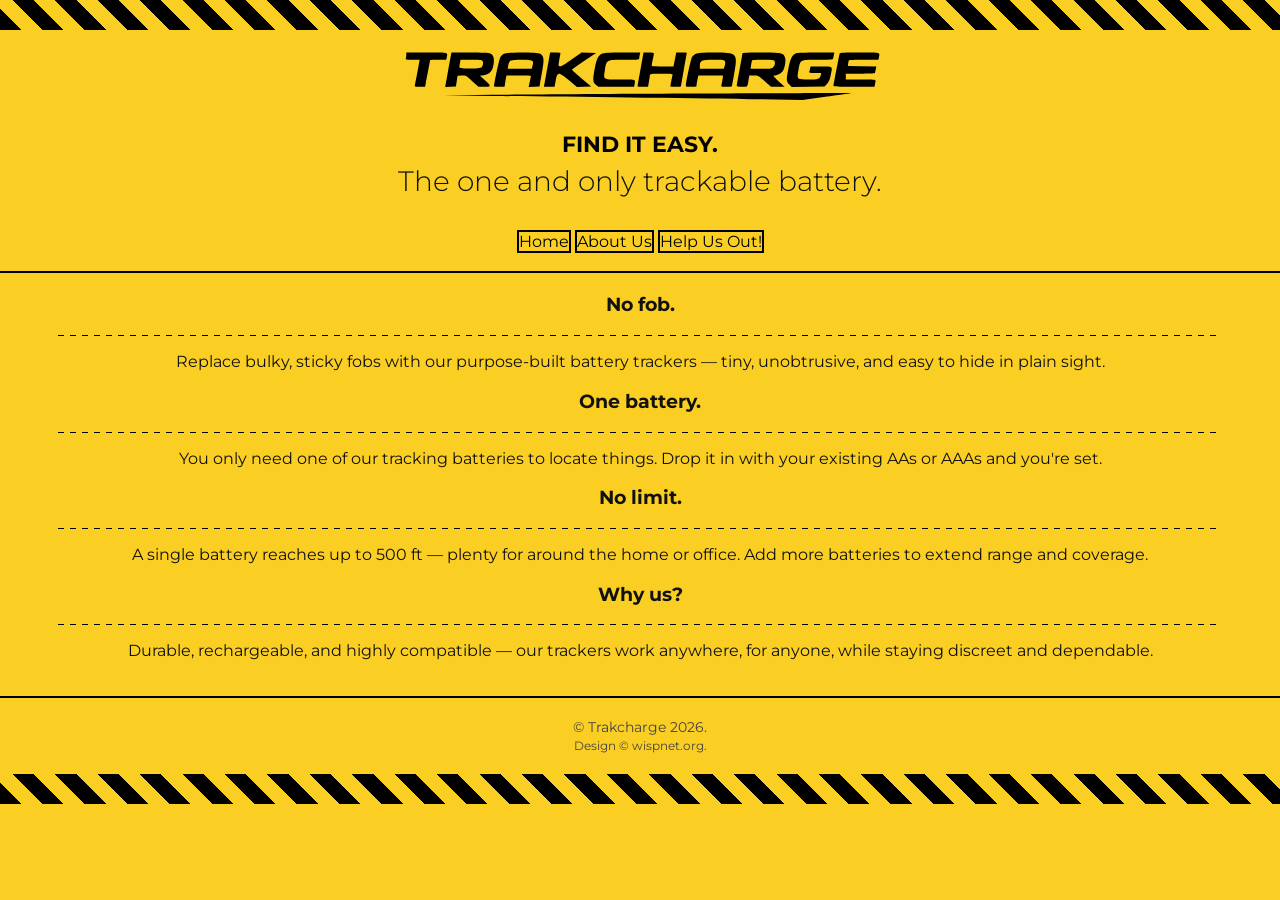
==== index.html @ e23f1473 "Metadata Patch 01" ====
<!DOCTYPE html>
<html lang="en">
<head>

  <title>Trakcharge | Home</title>
  <meta name="description" content="The one and only trackable battery.">
  <meta name="viewport" content="width=device-width, initial-scale=1.0" />
  <link rel="icon" type="image/png" href="./resources/icx/favicon-16x16.png" sizes="16x16" />
  <link rel="icon" type="image/svg+xml" href="./resources/svgl/tcl-bl.svg" />
  <link rel="shortcut icon" href="./resources/icx/favicon.ico" />
  <link rel="apple-touch-icon" sizes="180x180" href="./resources/icx/apple-touch-icon.png" />
  <meta name="apple-mobile-web-app-title" content="Trakcharge | Home" />

<!-- Open Graph for Facebook, LinkedIn, etc. -->
<meta property="og:title" content="Trakcharge | Home" />
<meta property="og:description" content="The one and only trackable battery." />
<meta property="og:image" content="https://trakcharge.com/resources/pngl/tcl-bl.png" />
<meta property="og:url" content="https://trakcharge.com" />
<meta property="og:type" content="website" />

<!-- Twitter Card -->
<meta name="twitter:card" content="summary_large_image" />
<meta name="twitter:title" content="Trakcharge | Home" />
<meta name="twitter:description" content="The one and only trackable battery." />
<meta name="twitter:image" content="https://trakcharge.com/resources/pngl/tcl-bl.png" />



  <link rel="stylesheet" href="./resources/css/aa-uctc.css">
  <link rel="stylesheet" href="./resources/css/ab-uctc.css">
  <link rel="stylesheet" href="./resources/css/fl-uctc.css">
  <link rel="stylesheet" href="./resources/css/ft-uctc.css">
  <link rel="stylesheet" href="./resources/css/hd-uctc.css">
  <link rel="stylesheet" href="./resources/css/nv-uctc.css">
  <link rel="stylesheet" href="https://fonts.googleapis.com/css2?family=Anton&family=Montserrat:wght@300;500;700&display=swap">
  <meta name="viewport" content="width=device-width, initial-scale=1.0">
</head>

  <body>

<div class="main">
<section id="Header" class="header avl">
  <div class="stripe-bar" aria-hidden="true"></div>
    <header>
      <h1 id="title" class="brand">
        <img src="./resources/svgl/tcl-bl.svg" alt="TRAKCHARGE"class="tclog">
      </h1>
      <div class="tagline-strong">FIND IT EASY.</div>
      <p class="tagline">The one and only trackable battery.</p>
    </header>
</section>

  <nav>
    <a href="./index.html">Home</a>
    <a href="./about/index.html">About Us</a>
    <a href="./helpout/index.html">Help Us Out!</a>
  </nav>
<div class="sl"></div>
<section id="mnc">
      <section class="features" aria-label="Key features">
      <article class="feature" aria-labelledby="f1">

        <div class="content">
          <h3 id="f1">No fob.</h3>
          <div class="dl"></div>
          <p>Replace bulky, sticky fobs with our purpose-built battery trackers — tiny, unobtrusive, and easy to hide in plain sight.</p>
          <div class="divider" aria-hidden="true"></div>
        </div>
      </article>

      <article class="feature" aria-labelledby="f2">

        <div class="content">
          <h3 id="f2">One battery.</h3>
          <div class="dl"></div>
          <p>You only need one of our tracking batteries to locate things. Drop it in with your existing AAs or AAAs and you're set.</p>
          <div class="divider" aria-hidden="true"></div>
        </div>
      </article>

      <article class="feature" aria-labelledby="f3">

        <div class="content">
          <h3 id="f3">No limit.</h3>
          <div class="dl"></div>
          <p>A single battery reaches up to 500 ft — plenty for around the home or office. Add more batteries to extend range and coverage.</p>
          <div class="divider" aria-hidden="true"></div>
        </div>
      </article>

      <article class="feature" aria-labelledby="f4">

        <div class="content">
          <h3 id="f4">Why us?</h3>
          <div class="dl"></div>
          <p>Durable, rechargeable, and highly compatible — our trackers work anywhere, for anyone, while staying discreet and dependable.</p>
          <div class="divider" aria-hidden="true"></div>
        </div>
      </article>
    </section>
</section>

</div>

<div class="sl"></div>
<footer>
&copy Trakcharge 2026. <br>
<small>Design &copy wispnet.org.</small>
</footer>
<div class="stripe-bar" aria-hidden="true"></div>
</body>

</html>
---- resources/css/aa-uctc.css ----
/* Trakcharge Main Styles */
/* [Alpha Alpha] */

 :root{
      --yellow:#face23;
      --black:#000000;
      --text:#111;
      --muted: rgba(0,0,0,0.65);
      --max-width:1100px;
    }


body {
            background-color: #face23;
            text-align: center;
            font-family: 'Courier New', Courier, monospace;
            margin: 0;
            padding: 0;
            display: flex;
            flex-direction: column;
        }
        .caution-border {
            height: 30px;
            background-image: repeating-linear-gradient(
                45deg,
                black 0,
                black 15px,
                #face23 15px,
                #face23 30px
            );
        }
        header {
            padding: 40px 20px 20px;
        }

        h1 {
            font-size: 3em;
            margin: 0;
        }

        h2 {
            font-size: 1.5em;
            margin-top: 5px;
            color: #000000;
        }

        .construction-message {
            margin-top: 60px;
            font-size: 1.8em;
            color: #000;
            animation: blink 1.5s steps(2, start) infinite;
        }

        @keyframes blink {
            to {
                visibility: hidden;
            }
        }

        .icon {
            font-size: 5em;
            margin-top: 40px;
        }

.hidden {
display: none;
}

.avl {
display: block;
}

  .sl {
    border-bottom: 2px solid black;
    margin: 20px 0; /* Optional: add space above and below */
  }

.dl {
  height: 1px;
  width: 91%;
  margin: 15px auto;
  background: repeating-linear-gradient(
    to right,
    #000,
    #000 6px,
    transparent 6px,
    transparent 12px
  );
}
---- resources/css/ab-uctc.css ----
/* Trakcharge About Page Styles */
/* [Alpha Bravo] */

.about .hero {
      text-align: center;
    }

    .about .hero h1 {
      font-family: 'Courier New', Courier, monospace;
      font-weight: lighter;
    }
    .about .features {
      display: grid;
      grid-template-columns: repeat(auto-fit, minmax(200px, 1fr));
      gap: 20px;
    }
    .about .cta {
      text-align: center;
    }

.about .features {
  display: grid;
  grid-template-columns: repeat(auto-fit, minmax(220px, 1fr));
  gap: 24px;
}

.about .feature {
  text-align: center;
}

.about .feature-image {
  width: 50%;
  height: 200px;
  overflow: hidden;
  margin: 0 auto 12px auto; /* centers the box */
}


.about .feature-image img {
  width: 100%;
  height: 100%;
  object-fit: cover;          /* MAGIC */
  object-position: center;
}

/* Hide by default */
.dl-as {
  display: none;
}

/* Show only on small screens */
@media (max-width: 463px) {
.dl-as {
  display: grid;
  height: 1px;
  width: 91%;
  margin: 15px auto;
  background: repeating-linear-gradient(
    to right,
    #000,
    #000 6px,
    transparent 6px,
    transparent 12px
  );
}
}
---- resources/css/fl-uctc.css ----
/* Trakcharge Pomotion Page Styles */
/* [Foxtrot Lima] */
.product {
    padding-top: 20px;
}
    .product .container{
      max-width: var(--max-width);
      margin: 28px auto;
      padding: 28px 36px 48px;
      box-sizing:border-box;
    }

    /* two-column grid for features */
    .product .features{
      display:grid;
      grid-template-columns: repeat(2, 1fr);
      gap: 42px 46px;
      align-items:start;
    }

    .product .feature{
      display:flex;
      gap: 18px;
      align-items:flex-start;
      min-height:160px;
    }

    .product .content{
      flex:1;
    }

    .product .feature h3{
      margin:0 0 8px;
      font-size:18px;
      font-weight:700;
      color:var(--black);
    }

    .product .feature p{
      margin:0;
      color:var(--muted);
      line-height:1.5;
      font-size:15px;
    }

    .product .divider{
      height:2px;
      background:linear-gradient(to right, transparent, rgba(0,0,0,0.6), transparent);
      margin:16px 0 0;
    }

    /* responsive */
    @media (max-width:820px){
      .product .features{ grid-template-columns: 1fr; gap:28px; }
      .product .num{ width:76px; font-size: clamp(40px, 9vw, 64px); }
    }


    /* Legacy

        .product .num{
      font-family:"Anton", sans-serif;
      font-size: clamp(48px, 6vw, 88px);
      color:var(--black);
      line-height:1;
      width:98px;
      display:flex;
      align-items:flex-start;
      justify-content:flex-start;
      padding-left: 20px;
    } */
---- resources/css/ft-uctc.css ----
/* Trakcharge Footer Section Styles */
/* [Foxtrot Tango] */

        footer {
            font-size: 0.9em;
            color: #444;
            padding-bottom: 20px;
        }
---- resources/css/hd-uctc.css ----
/* Trakcharge Header Section Styles */
/* [Hotel Delta] */

h1 img {
  margin-top: -100px;
  margin-bottom: -100px;
}
/* SSM */
.tclog {
  max-width: 100%;
  height: auto;
  max-height: 275px;
}

    @media (max-width:820px){
      

    }

/* NSM */
 .stripe-bar{
            height: 30px;
            background-image: repeating-linear-gradient(
                45deg,
                black 0,
                black 15px,
                #face23 15px,
                #face23 30px
            );
        }


    .header header{
      text-align:center;
      padding: 12px;
    }


    .header .tagline-strong{
      font-weight:700;
      margin: 12px 0 6px;
      font-size: clamp(16px, 2.1vw, 22px);
      color:var(--black);
    }
    .header .tagline{
      margin:0 0 22px;
      font-size: clamp(18px, 2.6vw, 28px);
      color:var(--text);
      font-weight:300;
    }
    .header .brand{
      font-family: "Anton", Impact, sans-serif;
      font-size: clamp(36px, 6.2vw, 96px);
      letter-spacing: 2px;
      color:var(--black);
      line-height:0.9;
      margin: 0 0 8px;
    }
    

    .header html,body{
      height:100%;
      margin:0;
      font-family: "Montserrat", system-ui, -apple-system, "Segoe UI", Roboto, "Helvetica Neue", Arial;
      background: var(--yellow);
      color:var(--text);
      -webkit-font-smoothing:antialiased;
      -moz-osx-font-smoothing:grayscale;
    }
---- resources/css/nv-uctc.css ----
/* Trakcharge Navigation Section Styles */
/* [November Victor] */

nav a {
    color: #000000;
    text-decoration: none;
    border: 2px solid #000000;
}

nav a:hover {
    font-weight: bold;

}
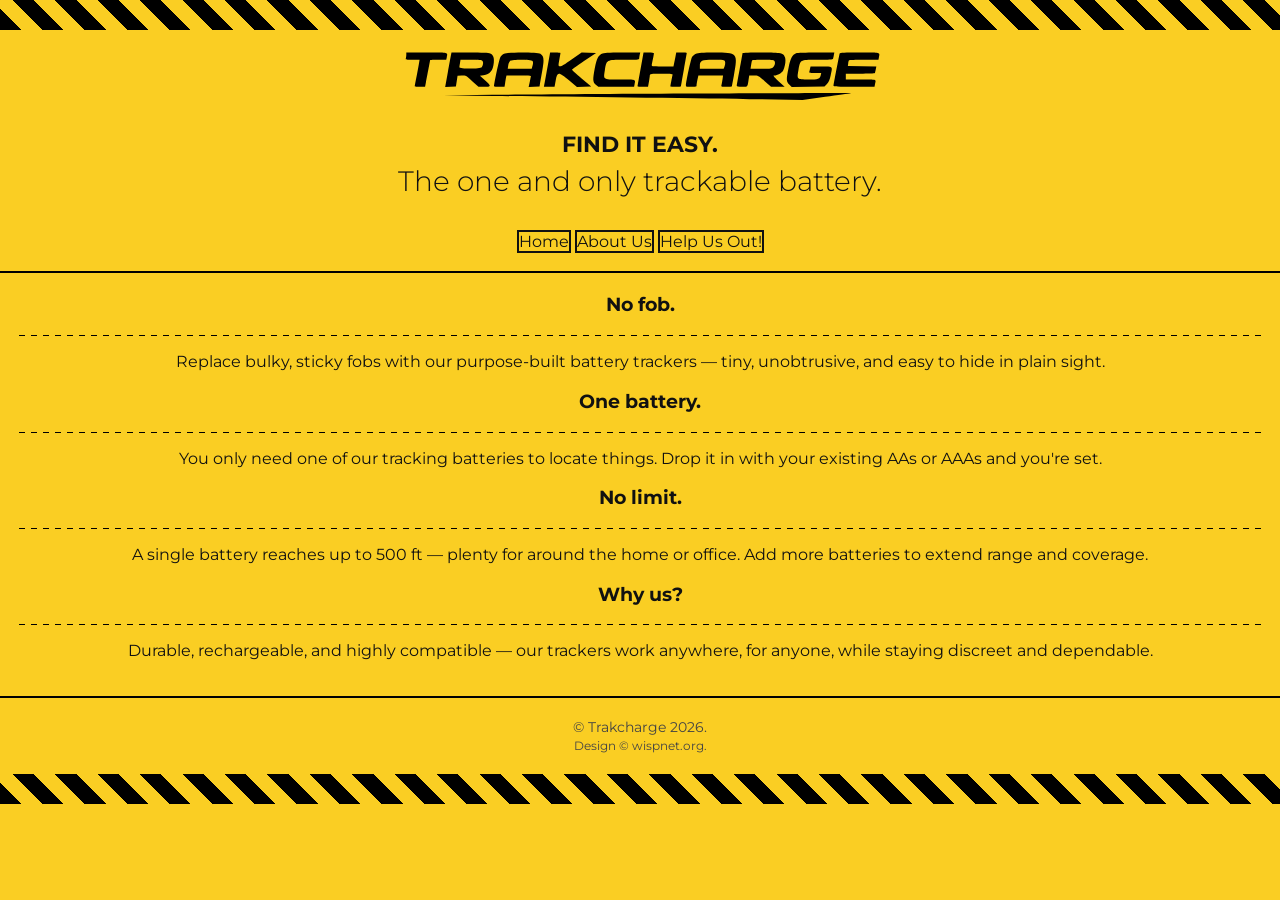
==== commit 534fac13: "CSS Update/Patch 02 - Overhauled a lot of the CSS to use global variables defined in rt-uctc.css. - " ====
--- a/index.html
+++ b/index.html
@@ -5,24 +5,24 @@
   <title>Trakcharge | Home</title>
   <meta name="description" content="The one and only trackable battery.">
   <meta name="viewport" content="width=device-width, initial-scale=1.0" />
-  <link rel="icon" type="image/png" href="./resources/icx/favicon-16x16.png" sizes="16x16" />
+  <link rel="icon" type="image/png" href="./resources/icx/favicon-32x32.png" sizes="32x32" />
   <link rel="icon" type="image/svg+xml" href="./resources/svgl/tcl-bl.svg" />
   <link rel="shortcut icon" href="./resources/icx/favicon.ico" />
   <link rel="apple-touch-icon" sizes="180x180" href="./resources/icx/apple-touch-icon.png" />
   <meta name="apple-mobile-web-app-title" content="Trakcharge | Home" />
 
-<!-- Open Graph for Facebook, LinkedIn, etc. -->
-<meta property="og:title" content="Trakcharge | Home" />
-<meta property="og:description" content="The one and only trackable battery." />
-<meta property="og:image" content="https://trakcharge.com/resources/pngl/tcl-bl.png" />
-<meta property="og:url" content="https://trakcharge.com" />
-<meta property="og:type" content="website" />
+  <!-- Open Graph for Facebook, LinkedIn, etc. -->
+  <meta property="og:title" content="Trakcharge | Home" />
+  <meta property="og:description" content="The one and only trackable battery." />
+  <meta property="og:image" content="https://trakcharge.com/resources/pngl/tcl-yo.png" />
+  <meta property="og:url" content="https://trakcharge.com" />
+  <meta property="og:type" content="website" />
 
-<!-- Twitter Card -->
-<meta name="twitter:card" content="summary_large_image" />
-<meta name="twitter:title" content="Trakcharge | Home" />
-<meta name="twitter:description" content="The one and only trackable battery." />
-<meta name="twitter:image" content="https://trakcharge.com/resources/pngl/tcl-bl.png" />
+  <!-- Twitter Card -->
+  <meta name="twitter:card" content="summary_large_image" />
+  <meta name="twitter:title" content="Trakcharge | Home" />
+  <meta name="twitter:description" content="The one and only trackable battery." />
+  <meta name="twitter:image" content="https://trakcharge.com/resources/pngl/tcl-yo.png" />
 
 
 
@@ -32,6 +32,7 @@
   <link rel="stylesheet" href="./resources/css/ft-uctc.css">
   <link rel="stylesheet" href="./resources/css/hd-uctc.css">
   <link rel="stylesheet" href="./resources/css/nv-uctc.css">
+  <link rel="stylesheet" href="./resources/css/rt-uctc.css">
   <link rel="stylesheet" href="https://fonts.googleapis.com/css2?family=Anton&family=Montserrat:wght@300;500;700&display=swap">
   <meta name="viewport" content="width=device-width, initial-scale=1.0">
 </head>
--- a/resources/css/aa-uctc.css
+++ b/resources/css/aa-uctc.css
@@ -1,17 +1,11 @@
 /* Trakcharge Main Styles */
 /* [Alpha Alpha] */
 
- :root{
-      --yellow:#face23;
-      --black:#000000;
-      --text:#111;
-      --muted: rgba(0,0,0,0.65);
-      --max-width:1100px;
-    }
+
 
 
 body {
-            background-color: #face23;
+            background-color: var(--yellow);
             text-align: center;
             font-family: 'Courier New', Courier, monospace;
             margin: 0;
@@ -23,10 +17,10 @@
             height: 30px;
             background-image: repeating-linear-gradient(
                 45deg,
-                black 0,
-                black 15px,
-                #face23 15px,
-                #face23 30px
+                var(--black) 0,
+                var(--black) 15px,
+                var(--yellow) 15px,
+                var(--yellow) 30px
             );
         }
         header {
@@ -41,13 +35,13 @@
         h2 {
             font-size: 1.5em;
             margin-top: 5px;
-            color: #000000;
+            color: var(--black);
         }
 
         .construction-message {
             margin-top: 60px;
             font-size: 1.8em;
-            color: #000;
+            color: var(--black);
             animation: blink 1.5s steps(2, start) infinite;
         }
 
@@ -71,19 +65,30 @@
 }
 
   .sl {
-    border-bottom: 2px solid black;
-    margin: 20px 0; /* Optional: add space above and below */
+    border-bottom: 2px solid;
+    border-bottom-color: var(--slc);
+    margin: 20px 0;
   }
 
 .dl {
   height: 1px;
-  width: 91%;
+  width: 97%;
   margin: 15px auto;
   background: repeating-linear-gradient(
     to right,
-    #000,
-    #000 6px,
+    var(--black, #000),
+    var(--black, #000) 6px,
     transparent 6px,
     transparent 12px
   );
+}
+
+.po-bt {
+    font-size: 3rem;
+    color: var(--black);
+    text-decoration: none;
+    border: 2px solid var(--black);
+}
+.po-bt:hover {
+        font-weight: bold;
 }
--- a/resources/css/ab-uctc.css
+++ b/resources/css/ab-uctc.css
@@ -8,11 +8,6 @@
     .about .hero h1 {
       font-family: 'Courier New', Courier, monospace;
       font-weight: lighter;
-    }
-    .about .features {
-      display: grid;
-      grid-template-columns: repeat(auto-fit, minmax(200px, 1fr));
-      gap: 20px;
     }
     .about .cta {
       text-align: center;
@@ -32,14 +27,14 @@
   width: 50%;
   height: 200px;
   overflow: hidden;
-  margin: 0 auto 12px auto; /* centers the box */
+  margin: 0 auto 12px auto;
 }
 
 
 .about .feature-image img {
   width: 100%;
   height: 100%;
-  object-fit: cover;          /* MAGIC */
+  object-fit: cover;
   object-position: center;
 }
 
@@ -57,8 +52,8 @@
   margin: 15px auto;
   background: repeating-linear-gradient(
     to right,
-    #000,
-    #000 6px,
+    var(--black, #000),
+    var(--black, #000) 6px,
     transparent 6px,
     transparent 12px
   );
--- a/resources/css/ft-uctc.css
+++ b/resources/css/ft-uctc.css
@@ -1,8 +1,7 @@
 /* Trakcharge Footer Section Styles */
 /* [Foxtrot Tango] */
-
         footer {
             font-size: 0.9em;
-            color: #444;
+            color: var(--ftc);
             padding-bottom: 20px;
         }
--- a/resources/css/hd-uctc.css
+++ b/resources/css/hd-uctc.css
@@ -22,10 +22,10 @@
             height: 30px;
             background-image: repeating-linear-gradient(
                 45deg,
-                black 0,
-                black 15px,
-                #face23 15px,
-                #face23 30px
+                var(--black, #000) 0,
+                var(--black, #000) 15px,
+                var(--yellow) 15px,
+                var(--yellow) 30px
             );
         }
 
--- a/resources/css/nv-uctc.css
+++ b/resources/css/nv-uctc.css
@@ -2,9 +2,10 @@
 /* [November Victor] */
 
 nav a {
-    color: #000000;
+    color: var(--black);
     text-decoration: none;
-    border: 2px solid #000000;
+    border: 2px solid;
+    border-color: var(--black);
 }
 
 nav a:hover {
--- a/resources/css/rt-uctc.css
+++ b/resources/css/rt-uctc.css
@@ -0,0 +1,20 @@
+/* Trakcharge Root Color Styles */
+/* [Romeo Tango] */
+
+:root{
+      --yellow:#face23;
+      --black:var(--black)000;
+      --text:#111;
+      --muted: rgba(0,0,0,0.65);
+      --max-width:1100px;
+      --ftc: #444;
+      --slc: black;
+    }
+
+  [data-theme="inverted"] {
+  --black: #face23;   /* original yellow becomes the new "black" role */
+  --yellow: #000000;  /* original black becomes the new "yellow" role */
+  --ftc: #BBB;
+  --text: #EEE;
+  --slc: #face23;
+}
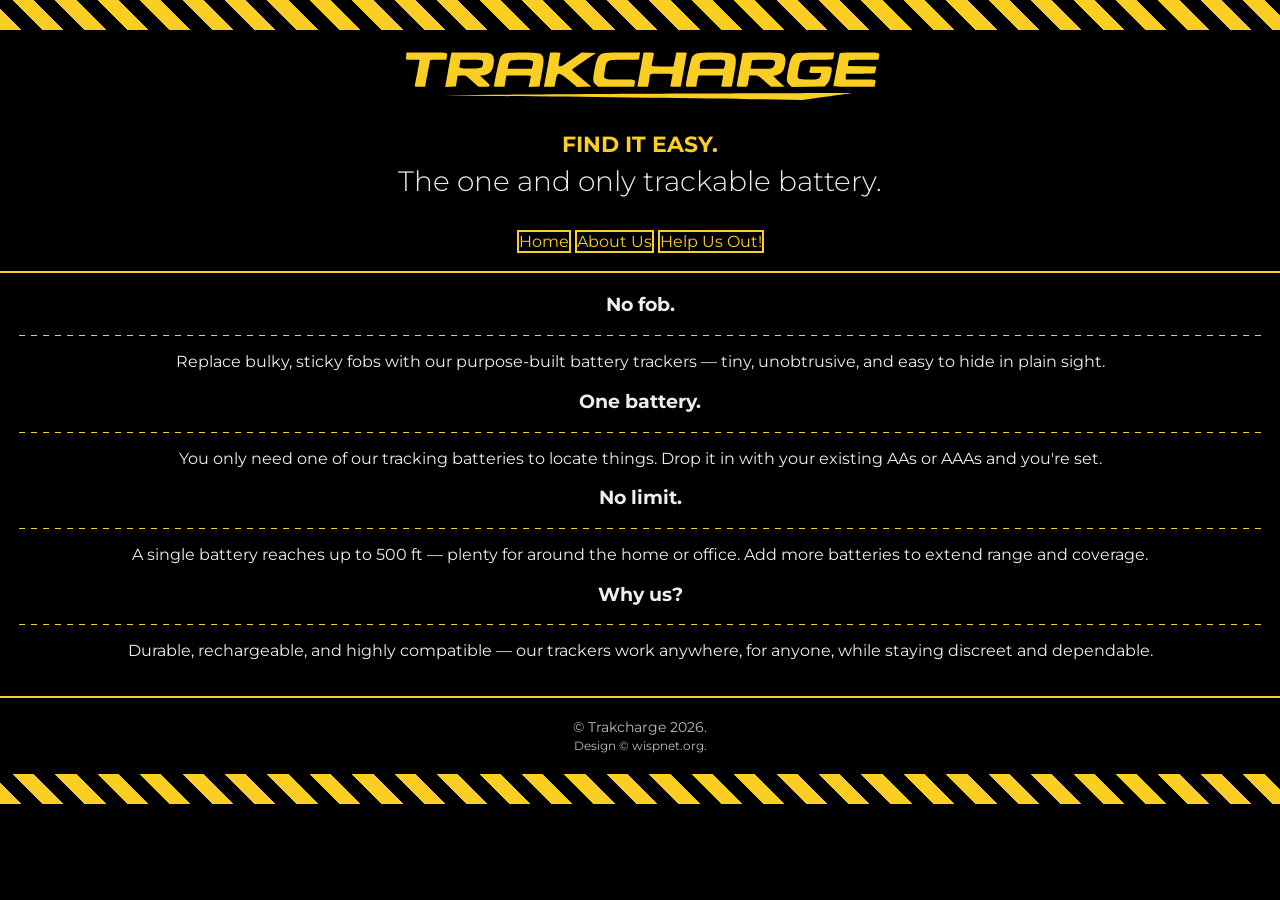
==== commit 4c93505b: "Dark Mode Color Inversion Update Updated Trakcharge with a sleeker website." ====
--- a/index.html
+++ b/index.html
@@ -1,5 +1,5 @@
 <!DOCTYPE html>
-<html lang="en">
+<html lang="en" data-theme="inverted">
 <head>
 
   <title>Trakcharge | Home</title>
@@ -44,7 +44,7 @@
   <div class="stripe-bar" aria-hidden="true"></div>
     <header>
       <h1 id="title" class="brand">
-        <img src="./resources/svgl/tcl-bl.svg" alt="TRAKCHARGE"class="tclog">
+        <img src="./resources/svgl/tcl-yo.svg" alt="TRAKCHARGE"class="tclog">
       </h1>
       <div class="tagline-strong">FIND IT EASY.</div>
       <p class="tagline">The one and only trackable battery.</p>
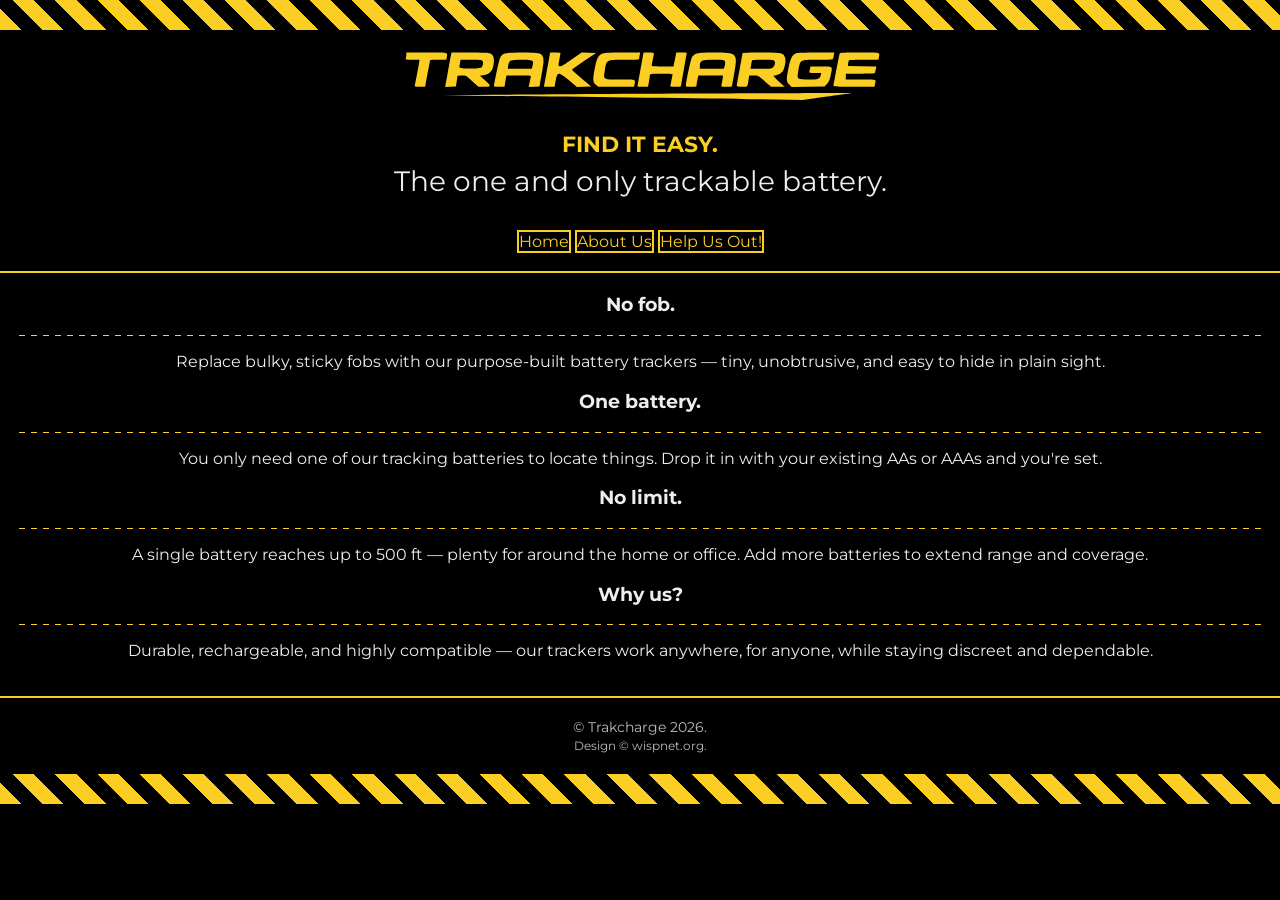
==== commit d9553ef1: "Footer Update 01 Updated the footer with a link." ====
--- a/index.html
+++ b/index.html
@@ -106,7 +106,7 @@
 <div class="sl"></div>
 <footer>
 &copy Trakcharge 2026. <br>
-<small>Design &copy wispnet.org.</small>
+<small>Design &copy <a href=https://wisp.wispnet.org>wispnet.org</a>.</small>
 </footer>
 <div class="stripe-bar" aria-hidden="true"></div>
 </body>
--- a/resources/css/ft-uctc.css
+++ b/resources/css/ft-uctc.css
@@ -4,4 +4,11 @@
             font-size: 0.9em;
             color: var(--ftc);
             padding-bottom: 20px;
+        }
+        footer a {
+            color: inherit;
+            text-decoration: none;
+        }
+        footer a:hover {
+            text-decoration: underline;
         }
--- a/resources/css/hd-uctc.css
+++ b/resources/css/hd-uctc.css
@@ -46,7 +46,7 @@
       margin:0 0 22px;
       font-size: clamp(18px, 2.6vw, 28px);
       color:var(--text);
-      font-weight:300;
+      font-weight:light;
     }
     .header .brand{
       font-family: "Anton", Impact, sans-serif;
